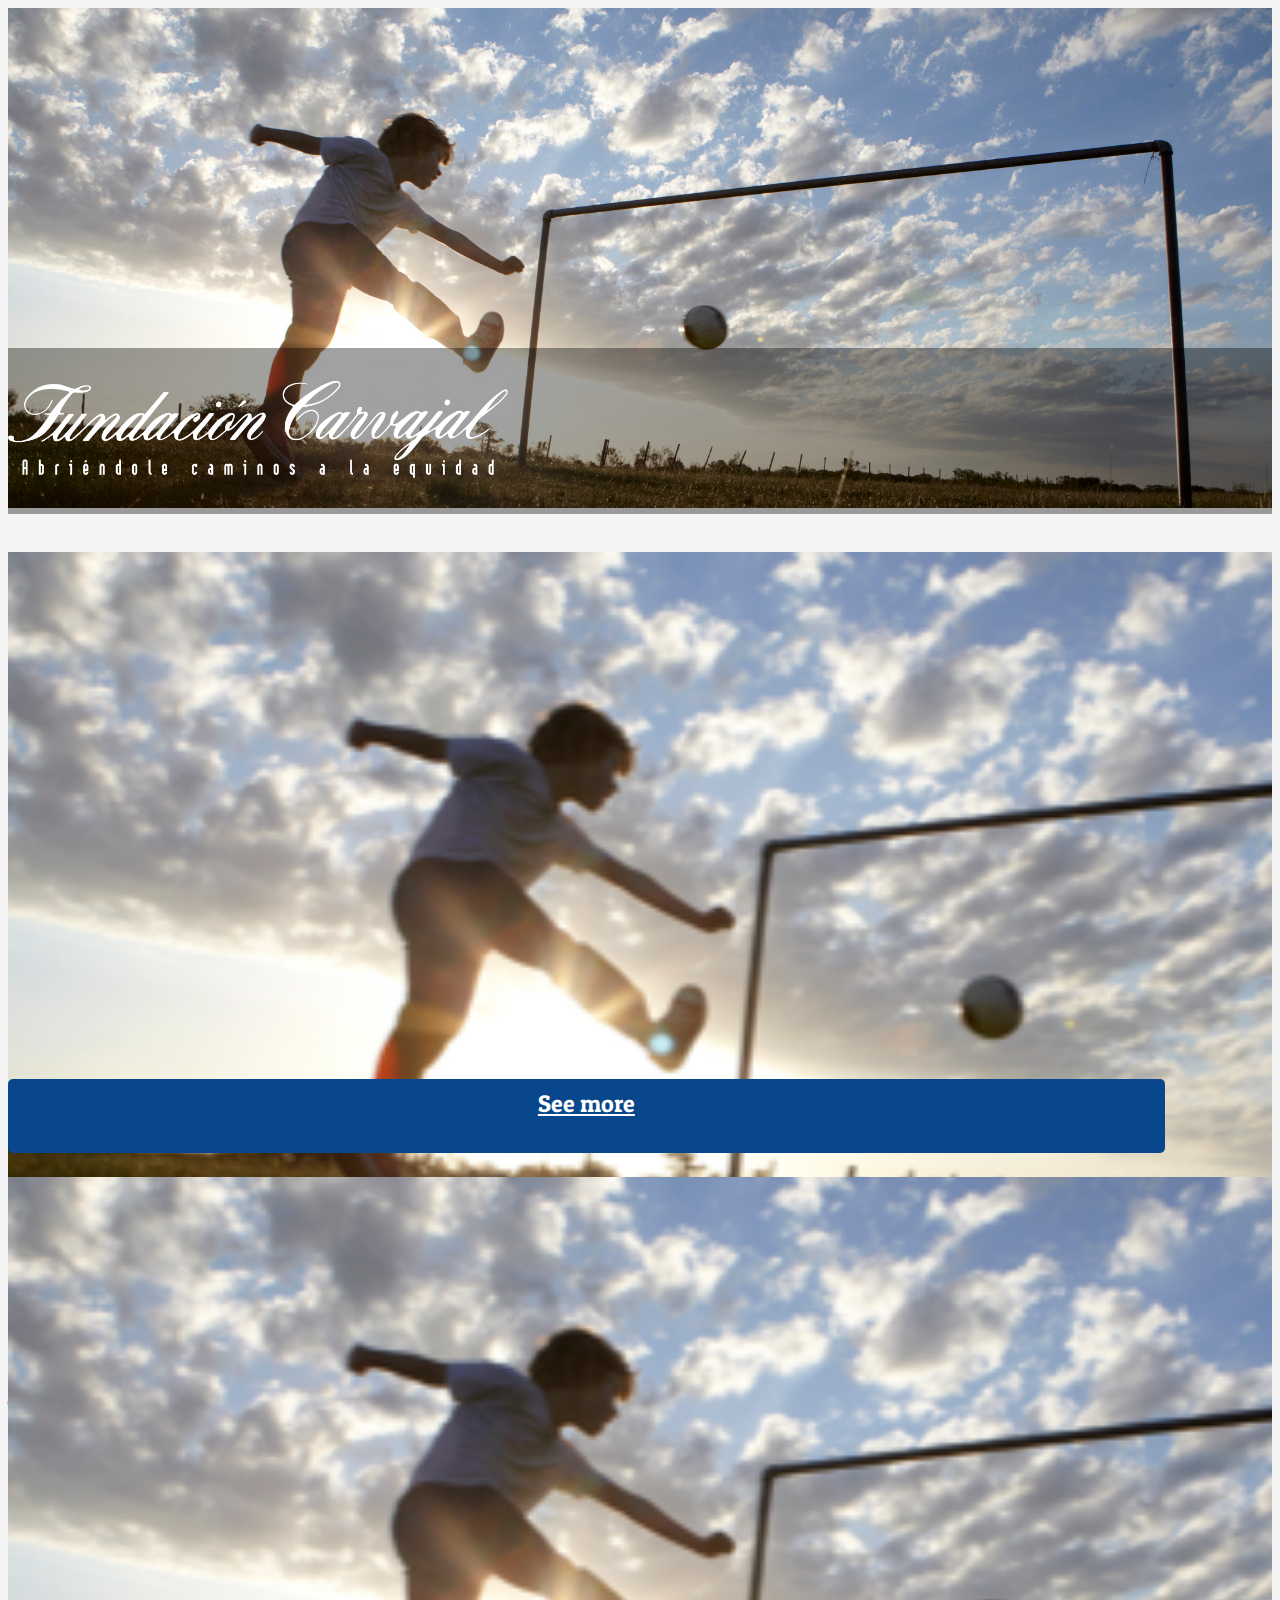
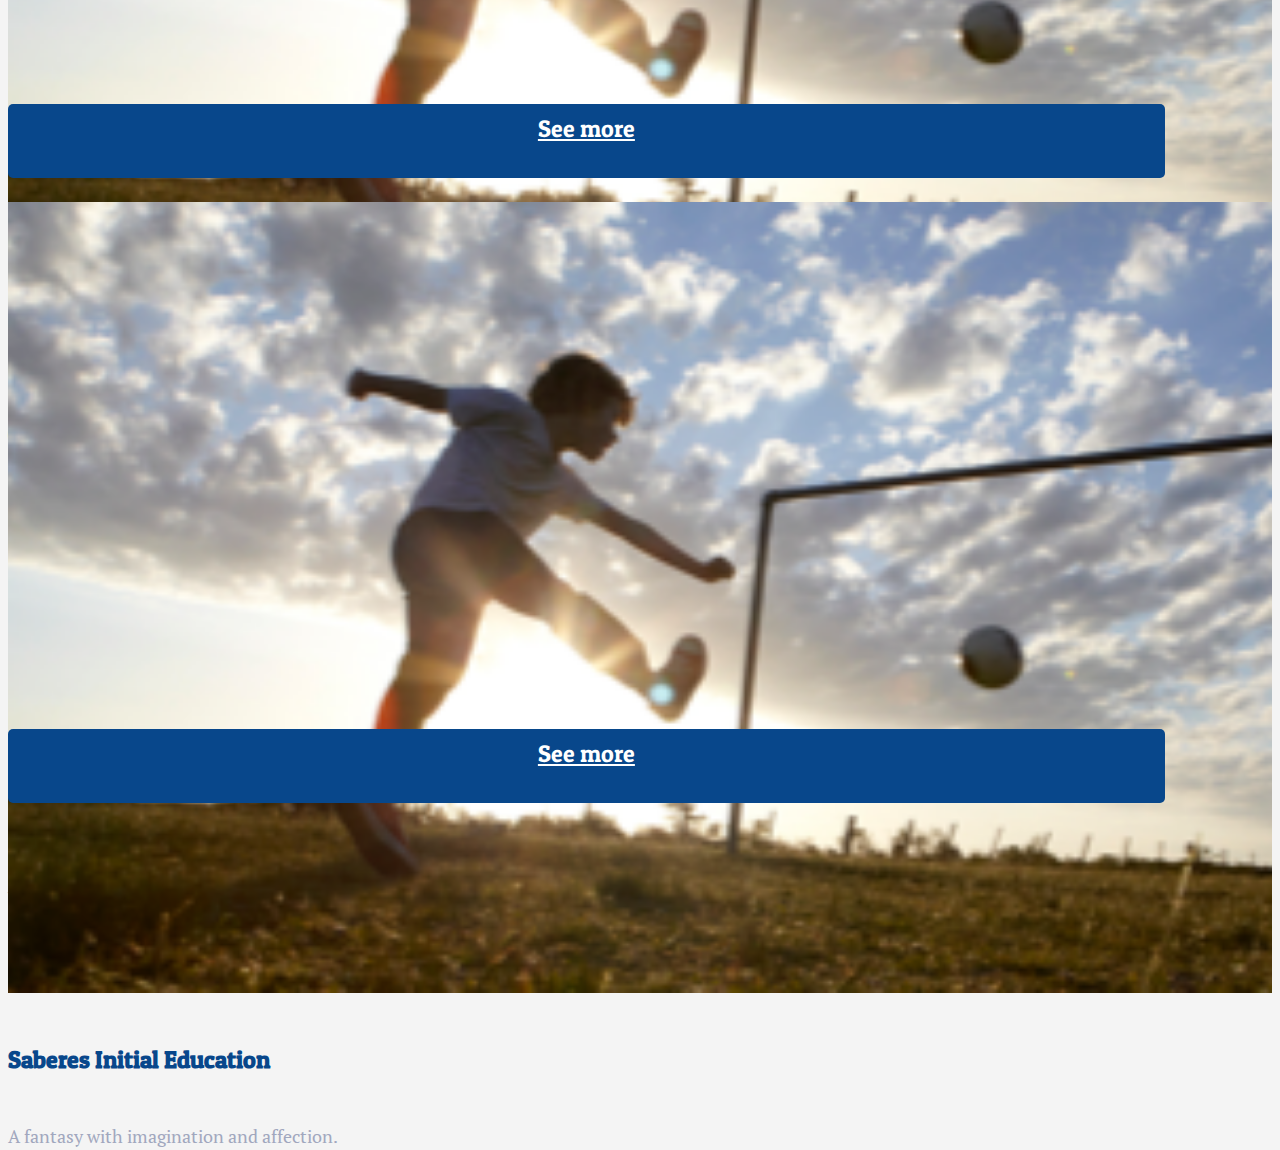
==== index.html @ 8035fb96 "V1" ====
<!DOCTYPE html>
<html lang="es">
    <head>
        <meta charset="UTF-8">
<!--        <meta name="viewport" content="width=device-width, user-scalable=no, initial-scale=1.0, maximum-scale=1.0, minimum-scale=1.0">-->
        <title>Fundación Carvajal</title>

        <!-- Latest compiled and minified CSS -->
        <link rel="stylesheet" href="https://maxcdn.bootstrapcdn.com/bootstrap/3.3.6/css/bootstrap.min.css" integrity="sha384-1q8mTJOASx8j1Au+a5WDVnPi2lkFfwwEAa8hDDdjZlpLegxhjVME1fgjWPGmkzs7" crossorigin="anonymous">
        <link rel="stylesheet" href="estilos.css">
        <link href='https://fonts.googleapis.com/css?family=Patua+One' rel='stylesheet' type='text/css'>
        <link href='https://fonts.googleapis.com/css?family=PT+Serif' rel='stylesheet' type='text/css'>
    </head>
    <body>
        <header>
        </header>
        <div class="encabezado container-fluid text-center">
            <img src="images/logo.png" alt="" class="logo" width="500">
        </div>
        <section class="franjas"></section>
        <section class="secciones container">
            <article class="col-md-4">
                <img src="images/img-peq.png" alt="Imagen para Fundación Carvajal">
                <h2>The Carvajal Foundation</h2>
                <p>The Carvajal Foundation is a non-profit organization with the purpose of promoting the improvement of the quality of life of the communities with most needs in Cali and the rural area of Valle del Cauca, in Colombia. </p>
                <a class="col-md-12" href="carvajal.html">See more</a>
            </article>
            
            <article class="col-md-4">
                <img src="images/img-peq.png" alt="Imagen para Fundación Carvajal">
                <h2>Golazo</h2>
                <p>social reconciliation strategy through sports.</p>
                <a class="col-md-12" href="golazo.html">See more</a>
            </article>
            
            <article class="col-md-4">
                <img src="images/img-peq.png" alt="Imagen para Fundación Carvajal">
                <h2>Saberes Initial Education</h2>
                <p>A fantasy with imagination and affection.</p>
                <a class="col-md-12" href="educacion.html">See more</a>
            </article>
        </section>
        <footer class="container">
            <hr>
            <h4 class="col-md-12 text-center">
            <a target="_blank" href="http://www.fundacióncarvajal.org.co">www.fundacióncarvajal.org.co</a></h4><br><br>
        </footer>
    </body>
</html>
---- estilos.css ----
/* Generated by less 2.5.1 */
.textos-largos {
  font-family: 'PT Serif', serif;
  font-size: 18px;
  color: #a1a7be;
  line-height: 28px;
}
.pintar {
  border: 1px solid #b7b7b7;
}
body {
  font-size: 16px;
  font-family: 'Patua One', cursive;
  background: #F4F4F4;
}
header {
  background-image: url(images/bg.jpg);
  background-size: cover;
  height: 500px;
}
.encabezado {
  background: rgba(0, 0, 0, 0.37);
  padding: 2em 0;
  margin-top: -160px;
}
.franjas {
  background: #08478b;
  width: 100%;
  height: 145px;
  border-bottom: 10px solid #f8e71c;
  margin-top: 7em;
}
.secciones {
  margin-top: -14.3em;
}
.secciones article {
  position: relative;
  height: 625px;
}
.secciones article img {
  width: 100%;
  cursor: pointer;
}
.secciones article img:hover {
  -webkit-filter: brightness(115%);
  filter: brightness(115%);
}
.secciones article h2 {
  font-size: 24px;
  color: #08478b;
  margin: 2em 0;
}
.secciones article p {
  font-family: 'PT Serif', serif;
  font-size: 18px;
  color: #a1a7be;
  line-height: 28px;
}
.secciones article a {
  font-size: 24px;
  color: #ffffff;
  background: #08478b;
  border-radius: 5px;
  text-align: center;
  padding: .4em;
  height: 55px;
  margin: 1em 0;
  position: absolute;
  bottom: 0px;
  width: 90%;
}
.secciones article a:hover {
  -webkit-filter: brightness(115%);
  filter: brightness(115%);
  text-decoration: none;
}
footer {
  margin: 2em 0;
}
footer hr {
  height: 1px;
  color: red;
  background: #dbdbdb;
}
footer a {
  color: #a1a7be;
  font-family: 'PT Serif', serif;
}
.header-interior {
  background: url(images/bg.jpg);
  -webkit-filter: brightness(50%);
  filter: brightness(50%);
  height: 310px;
}
.encabezado-interior {
  margin: -12em 0 0 0;
  height: 100%;
}
.encabezado-interior .logo {
  position: relative;
}
.franjas-interior {
  border: 0;
  height: 80px;
}
.franjas-interior nav ul li {
  display: inline-block;
  padding: 2em 2em 0 0;
  letter-spacing: 1px;
}
.franjas-interior nav ul li a {
  color: white;
}
.franjas-interior nav ul li a.activo {
  color: #f8e71c;
  border-bottom: solid #f8e71c 7px;
  padding-bottom: 20px;
}
.contenido {
  padding: 1em 0;
}
.contenido .contenedor1 {
  margin: 2em 0;
}
.contenido .imagen {
  height: 500px;
  background: #d9d9d9;
  border-radius: 8px;
  margin: 0 0 0 0;
}
.contenido ul {
  color: #08478b;
  font-size: 26px;
  margin-bottom: 2em;
}
.contenido ul li {
  color: #a1a7be;
  list-style: none;
  font-size: 20px;
  letter-spacing: 1px;
}
.contenido ul li:first-child {
  margin-top: 1em;
}
h1,
h2 {
  color: #08478b;
  margin: 0 0 1em 0;
}
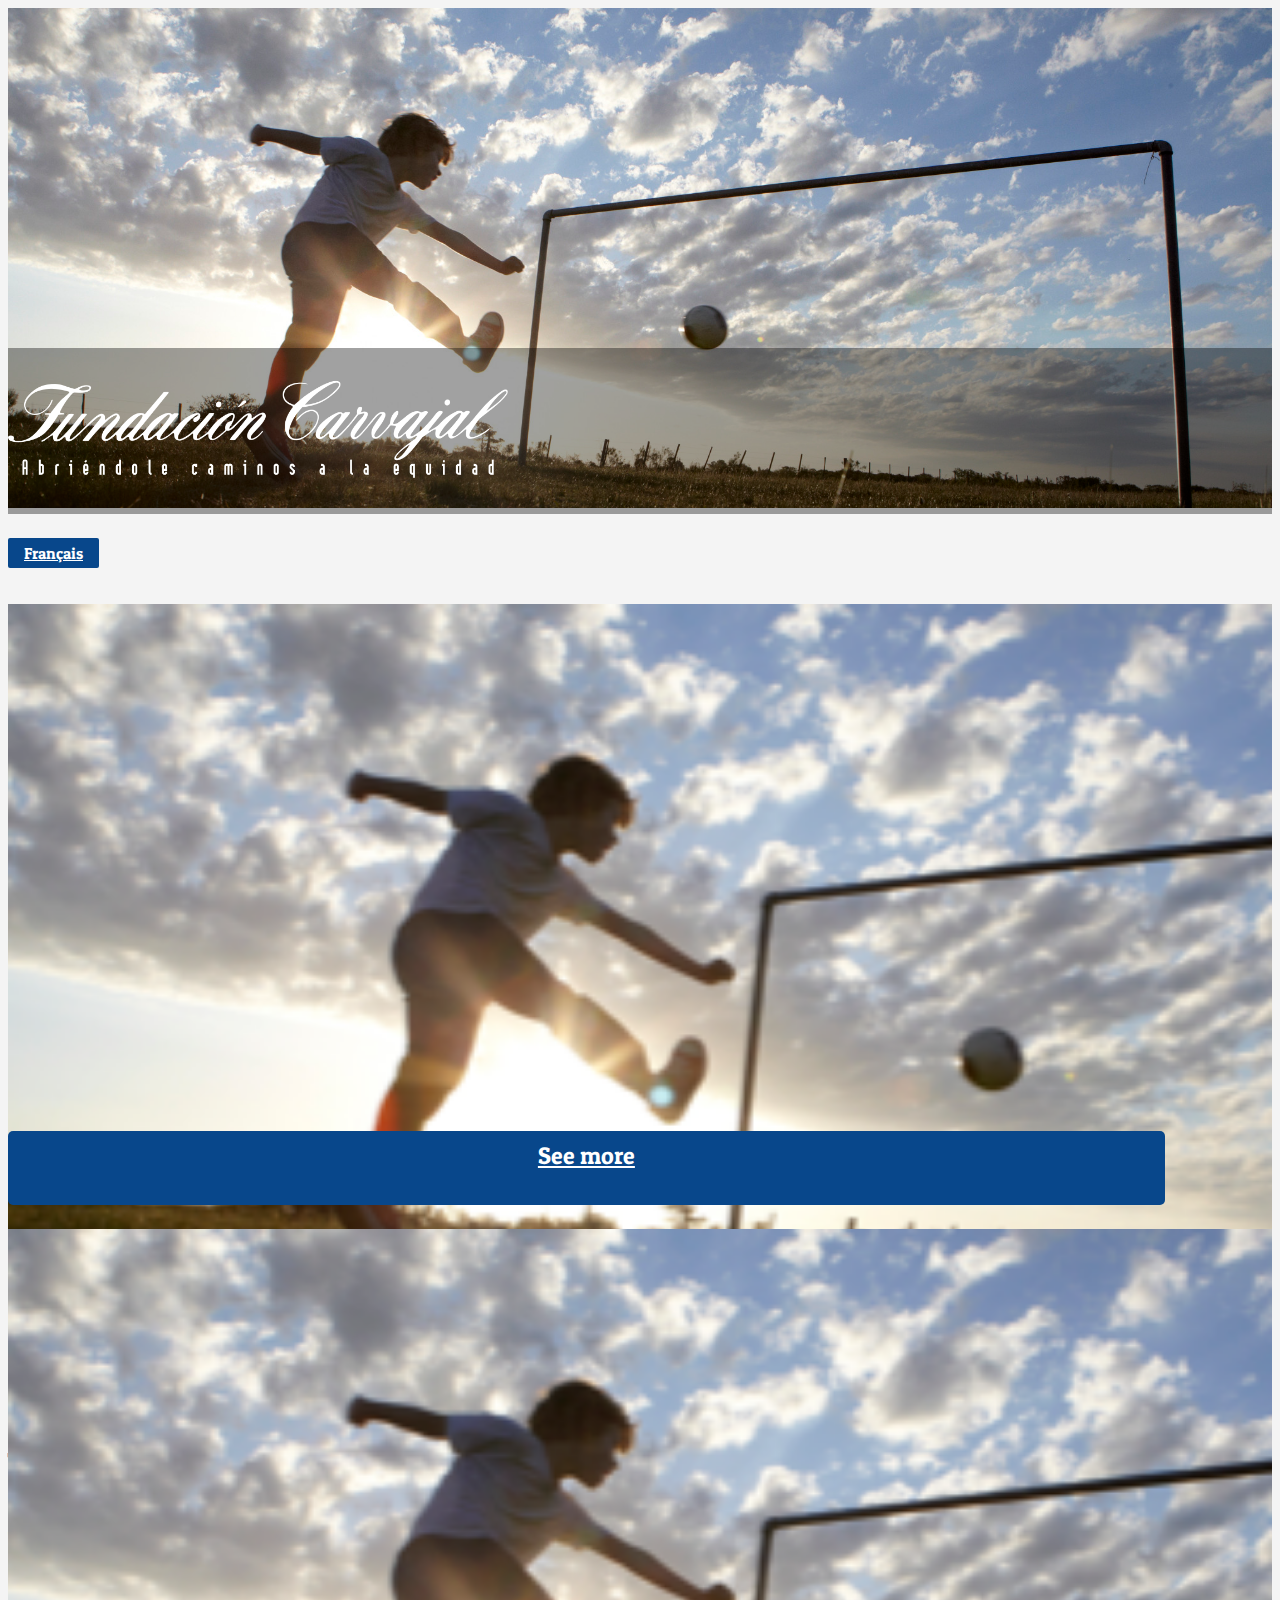
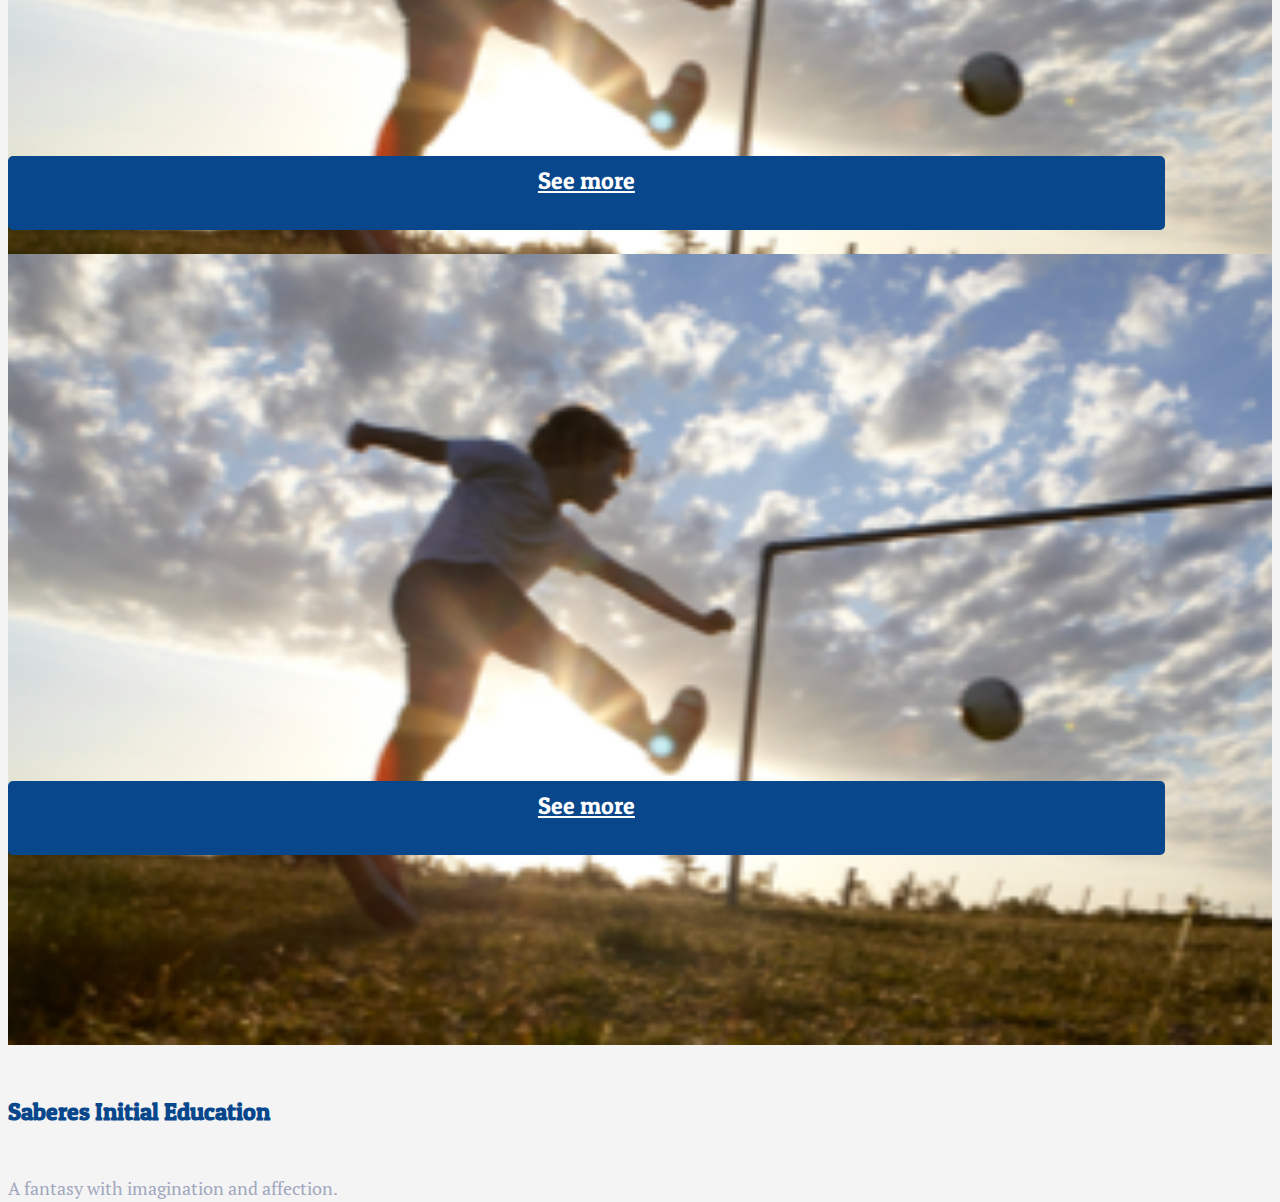
==== commit 7d6adeeb: "Boton Lenguaje" ====
--- a/index.html
+++ b/index.html
@@ -2,7 +2,7 @@
 <html lang="es">
     <head>
         <meta charset="UTF-8">
-<!--        <meta name="viewport" content="width=device-width, user-scalable=no, initial-scale=1.0, maximum-scale=1.0, minimum-scale=1.0">-->
+        <!--        <meta name="viewport" content="width=device-width, user-scalable=no, initial-scale=1.0, maximum-scale=1.0, minimum-scale=1.0">-->
         <title>Fundación Carvajal</title>
 
         <!-- Latest compiled and minified CSS -->
@@ -17,6 +17,9 @@
         <div class="encabezado container-fluid text-center">
             <img src="images/logo.png" alt="" class="logo" width="500">
         </div>
+        <div class="container text-right">
+            <a class="lenguaje" href="#">Français</a>
+        </div>
         <section class="franjas"></section>
         <section class="secciones container">
             <article class="col-md-4">
@@ -25,16 +28,17 @@
                 <p>The Carvajal Foundation is a non-profit organization with the purpose of promoting the improvement of the quality of life of the communities with most needs in Cali and the rural area of Valle del Cauca, in Colombia. </p>
                 <a class="col-md-12" href="carvajal.html">See more</a>
             </article>
-            
+
             <article class="col-md-4">
-                <img src="images/img-peq.png" alt="Imagen para Fundación Carvajal">
+                <img src="images/img-peq.png" alt="Imagen para Golazo">
                 <h2>Golazo</h2>
                 <p>social reconciliation strategy through sports.</p>
                 <a class="col-md-12" href="golazo.html">See more</a>
             </article>
             
+
             <article class="col-md-4">
-                <img src="images/img-peq.png" alt="Imagen para Fundación Carvajal">
+                <img src="images/img-peq.png" alt="Imagen para Saberes">
                 <h2>Saberes Initial Education</h2>
                 <p>A fantasy with imagination and affection.</p>
                 <a class="col-md-12" href="educacion.html">See more</a>
@@ -43,7 +47,7 @@
         <footer class="container">
             <hr>
             <h4 class="col-md-12 text-center">
-            <a target="_blank" href="http://www.fundacióncarvajal.org.co">www.fundacióncarvajal.org.co</a></h4><br><br>
+                <a target="_blank" href="http://www.fundacióncarvajal.org.co">www.fundacióncarvajal.org.co</a></h4><br><br>
         </footer>
     </body>
 </html>--- a/estilos.css
+++ b/estilos.css
@@ -28,7 +28,26 @@
   width: 100%;
   height: 145px;
   border-bottom: 10px solid #f8e71c;
-  margin-top: 7em;
+  margin-top: 9em;
+}
+.lenguaje {
+  position: relative;
+  top: 1.8em;
+  color: #ffffff;
+  background: #08478b;
+  border-radius: 2px;
+  padding: .3em 1em;
+  margin: 0 1em 0 0;
+}
+.lenguaje:hover {
+  -webkit-filter: brightness(115%);
+  filter: brightness(115%);
+  color: white;
+  text-decoration: none;
+}
+.lenguaje:hover {
+  color: white;
+  text-decoration: none;
 }
 .secciones {
   margin-top: -14.3em;
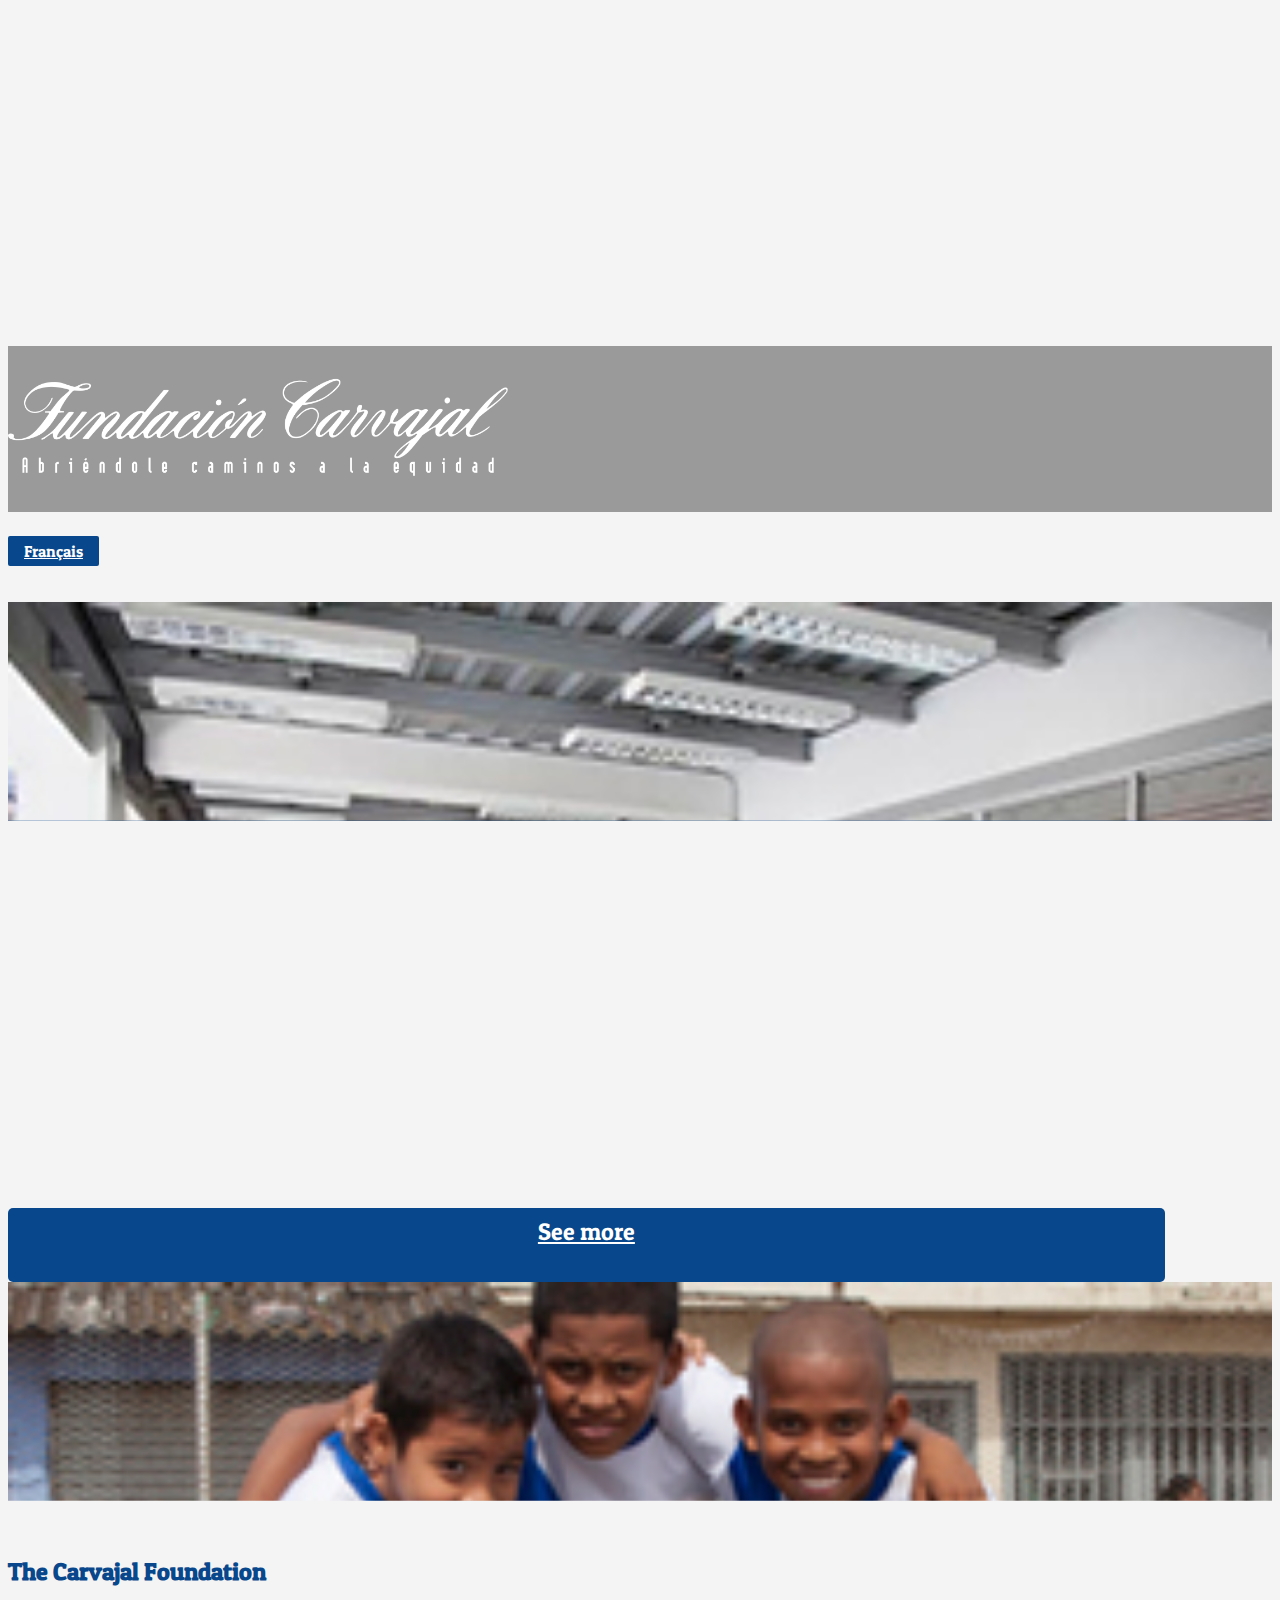
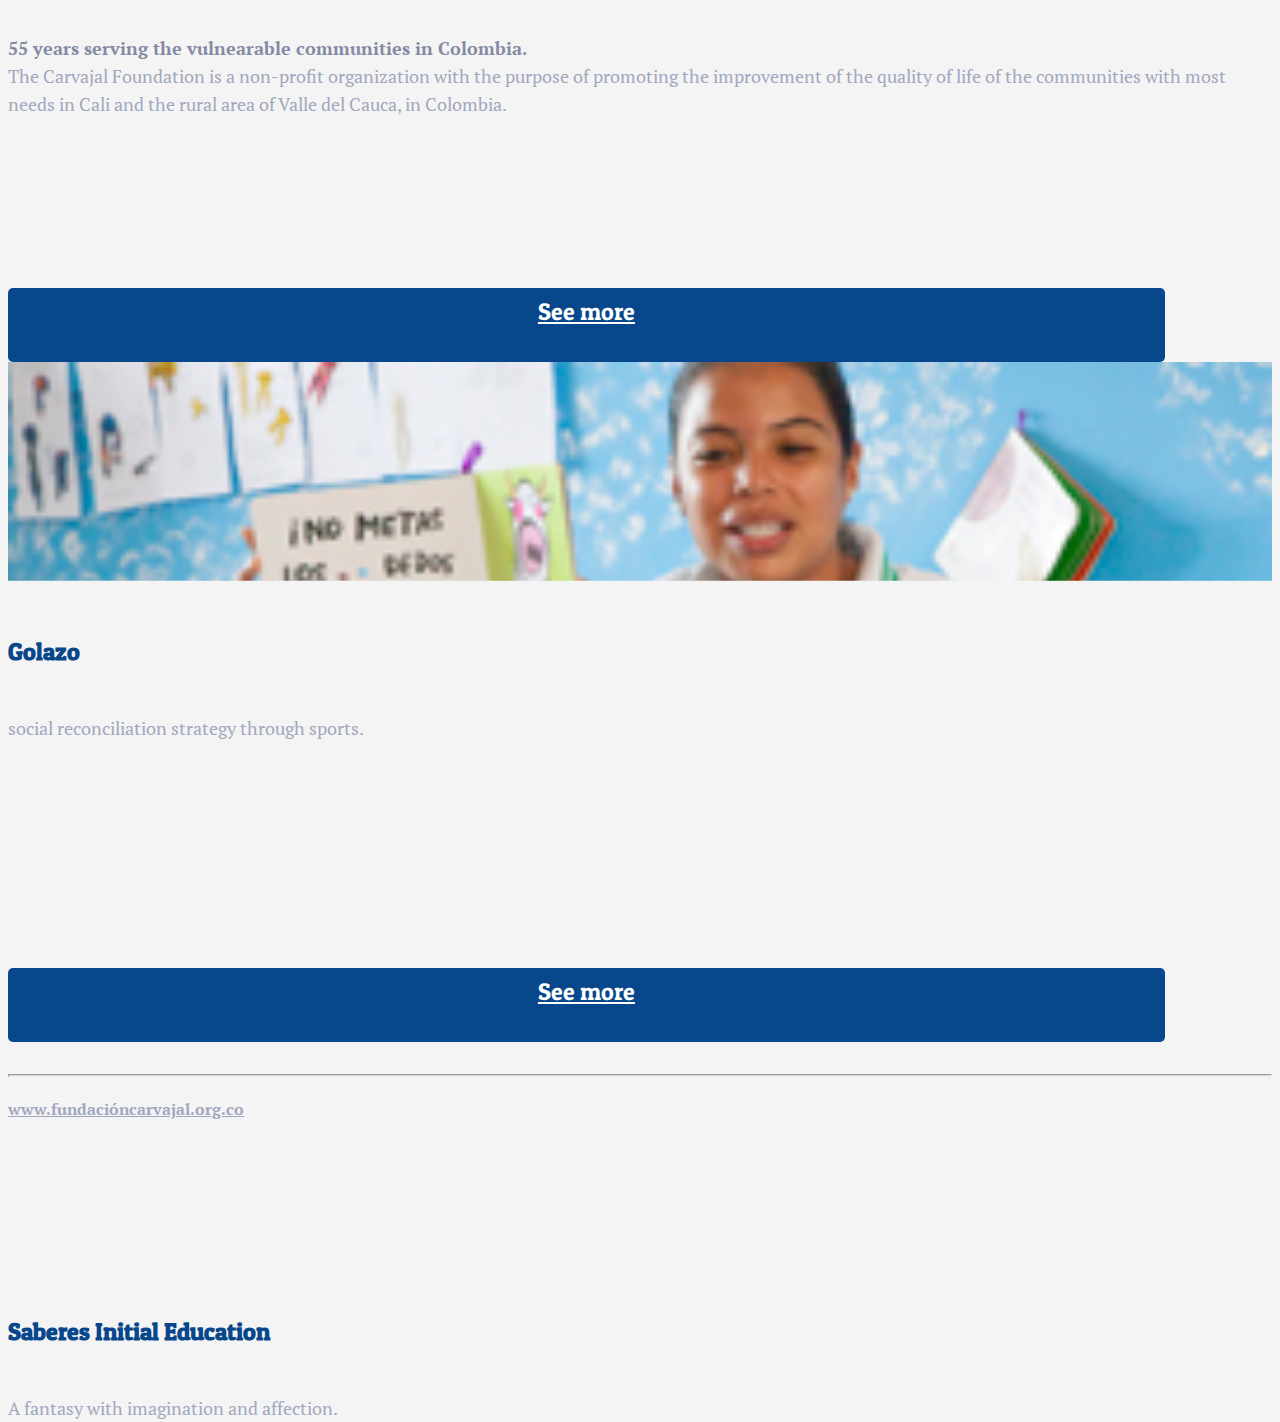
==== commit 4ed1edbe: "Cambio de textos" ====
--- a/index.html
+++ b/index.html
@@ -9,7 +9,7 @@
         <link rel="stylesheet" href="https://maxcdn.bootstrapcdn.com/bootstrap/3.3.6/css/bootstrap.min.css" integrity="sha384-1q8mTJOASx8j1Au+a5WDVnPi2lkFfwwEAa8hDDdjZlpLegxhjVME1fgjWPGmkzs7" crossorigin="anonymous">
         <link rel="stylesheet" href="estilos.css">
         <link href='https://fonts.googleapis.com/css?family=Patua+One' rel='stylesheet' type='text/css'>
-        <link href='https://fonts.googleapis.com/css?family=PT+Serif' rel='stylesheet' type='text/css'>
+        <link href='https://fonts.googleapis.com/css?family=PT+Serif:400,700' rel='stylesheet' type='text/css'>
     </head>
     <body>
         <header>
@@ -23,14 +23,14 @@
         <section class="franjas"></section>
         <section class="secciones container">
             <article class="col-md-4">
-                <img src="images/img-peq.png" alt="Imagen para Fundación Carvajal">
+                <img src="images/h_carvajal.jpg" alt="Imagen para Fundación Carvajal">
                 <h2>The Carvajal Foundation</h2>
-                <p>The Carvajal Foundation is a non-profit organization with the purpose of promoting the improvement of the quality of life of the communities with most needs in Cali and the rural area of Valle del Cauca, in Colombia. </p>
+                <p><strong>55 years serving the vulnearable communities in Colombia.</strong><br>The Carvajal Foundation is a non-profit organization with the purpose of promoting the improvement of the quality of life of the communities with most needs in Cali and the rural area of Valle del Cauca, in Colombia. </p>
                 <a class="col-md-12" href="carvajal.html">See more</a>
             </article>
 
             <article class="col-md-4">
-                <img src="images/img-peq.png" alt="Imagen para Golazo">
+                <img src="images/galeria/golazo_0018.jpg" alt="Imagen para Golazo">
                 <h2>Golazo</h2>
                 <p>social reconciliation strategy through sports.</p>
                 <a class="col-md-12" href="golazo.html">See more</a>
@@ -38,7 +38,7 @@
             
 
             <article class="col-md-4">
-                <img src="images/img-peq.png" alt="Imagen para Saberes">
+                <img src="images/galeria/saberes_0006.jpg" alt="Imagen para Saberes">
                 <h2>Saberes Initial Education</h2>
                 <p>A fantasy with imagination and affection.</p>
                 <a class="col-md-12" href="educacion.html">See more</a>
--- a/estilos.css
+++ b/estilos.css
@@ -14,20 +14,20 @@
   background: #F4F4F4;
 }
 header {
-  background-image: url(images/bg.jpg);
+  background-image: url(images/bg_2.jpg);
   background-size: cover;
+  background-position: center;
   height: 500px;
 }
 .encabezado {
   background: rgba(0, 0, 0, 0.37);
   padding: 2em 0;
-  margin-top: -160px;
+  margin-top: -162px;
 }
 .franjas {
   background: #08478b;
   width: 100%;
   height: 145px;
-  border-bottom: 10px solid #f8e71c;
   margin-top: 9em;
 }
 .lenguaje {
@@ -50,14 +50,16 @@
   text-decoration: none;
 }
 .secciones {
-  margin-top: -14.3em;
+  margin-top: -13.7em;
 }
 .secciones article {
   position: relative;
-  height: 625px;
+  height: 680px;
 }
 .secciones article img {
   width: 100%;
+  -webkit-clip-path: polygon(0 0, 100% 0, 100% 219px, 0 219px);
+  clip-path: polygon(0 0, 100% 0, 100% 219px, 0 219px);
   cursor: pointer;
 }
 .secciones article img:hover {
@@ -75,6 +77,10 @@
   color: #a1a7be;
   line-height: 28px;
 }
+.secciones article p strong {
+  font-weight: 700;
+  color: #848aa3;
+}
 .secciones article a {
   font-size: 24px;
   color: #ffffff;
@@ -83,7 +89,7 @@
   text-align: center;
   padding: .4em;
   height: 55px;
-  margin: 1em 0;
+  margin: 0;
   position: absolute;
   bottom: 0px;
   width: 90%;
@@ -111,6 +117,21 @@
   filter: brightness(50%);
   height: 310px;
 }
+.header_carvajal {
+  background-image: url(images/bg_carvajal.jpg);
+  background-size: cover;
+  background-position: center;
+}
+.header_golazo {
+  background-image: url(images/galeria/golazo_0018_b.jpg);
+  background-size: cover;
+  background-position: center;
+}
+.header_saberes {
+  background-image: url(images/galeria/saberes_0009_b.jpg);
+  background-size: cover;
+  background-position: 0px -850px;
+}
 .encabezado-interior {
   margin: -12em 0 0 0;
   height: 100%;
@@ -128,12 +149,14 @@
   letter-spacing: 1px;
 }
 .franjas-interior nav ul li a {
-  color: white;
+  color: #022b58;
+  text-shadow: 0px 1px 0px rgba(255, 255, 255, 0.2);
 }
 .franjas-interior nav ul li a.activo {
-  color: #f8e71c;
-  border-bottom: solid #f8e71c 7px;
+  color: #f4f4f4;
+  border-bottom: solid #f4f4f4 7px;
   padding-bottom: 20px;
+  text-shadow: 1px 1px 0px #000000;
 }
 .contenido {
   padding: 1em 0;
@@ -142,10 +165,8 @@
   margin: 2em 0;
 }
 .contenido .imagen {
-  height: 500px;
-  background: #d9d9d9;
-  border-radius: 8px;
-  margin: 0 0 0 0;
+  height: 193px;
+  margin: 0 0 25px 0;
 }
 .contenido ul {
   color: #08478b;
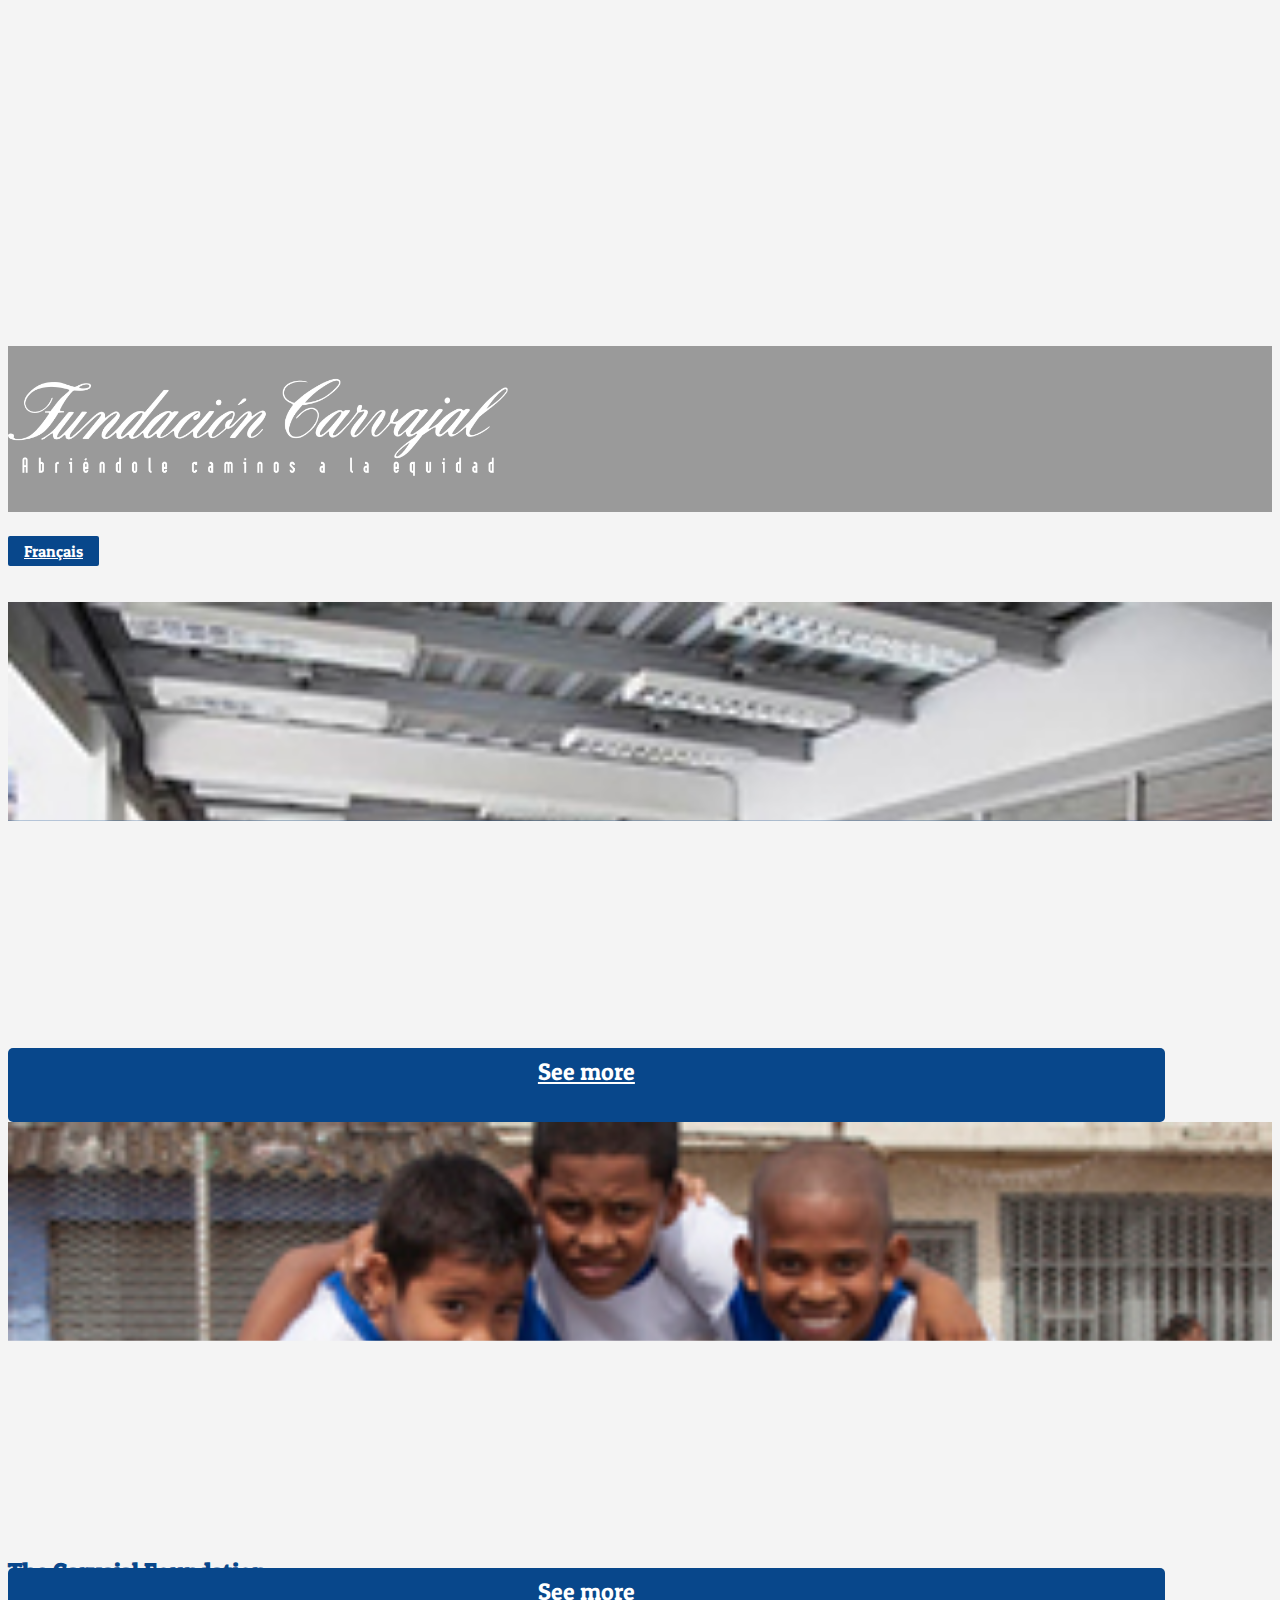
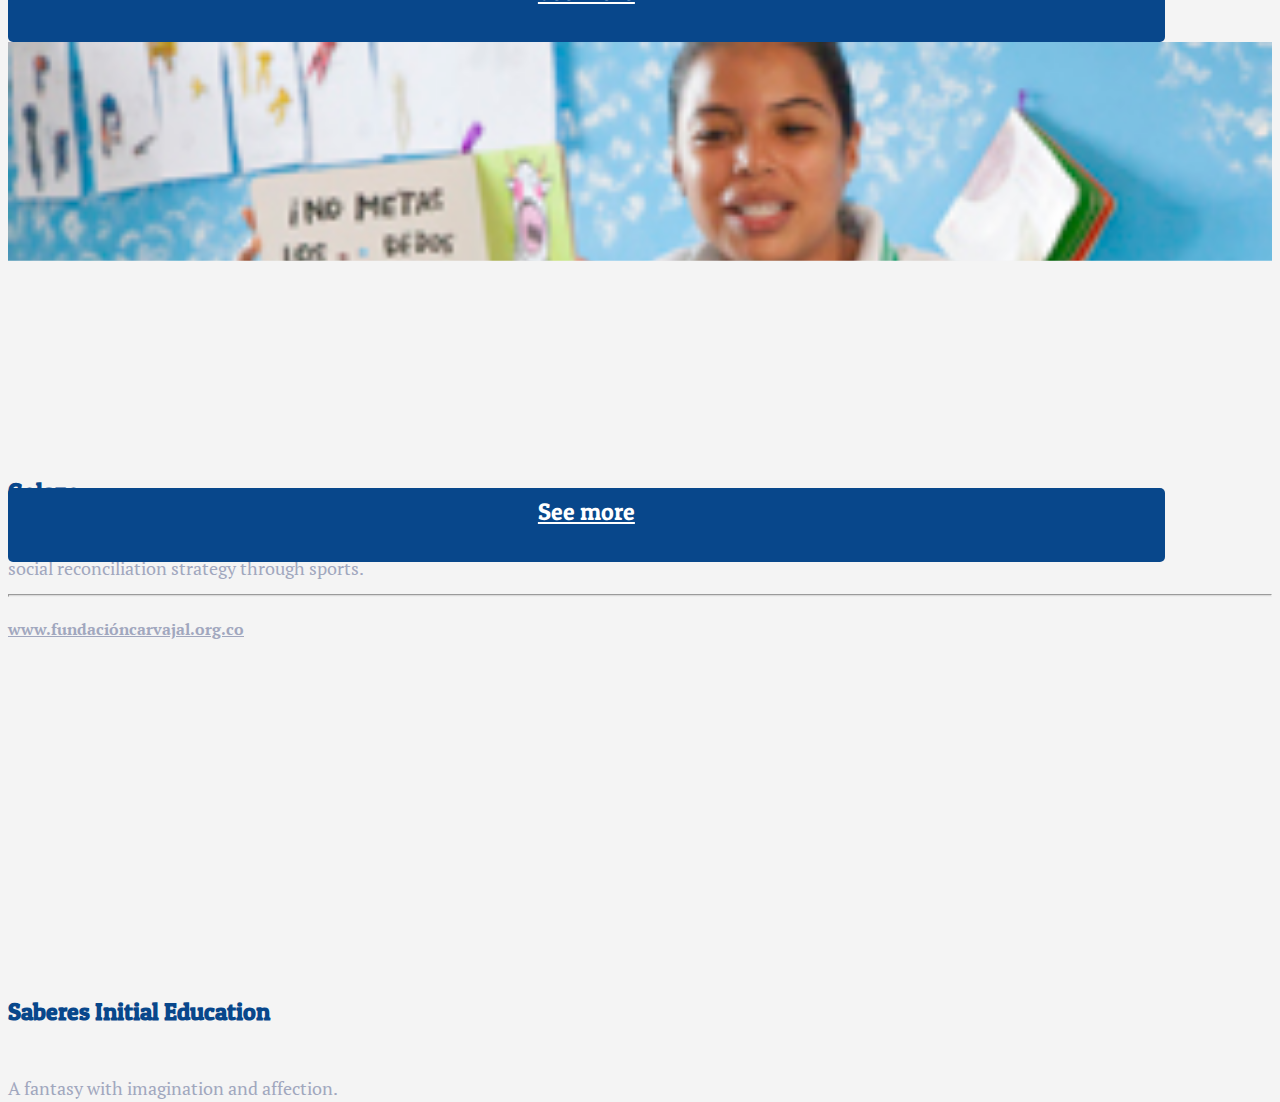
==== commit 36c1c690: "Quitar texto de carvajal en home" ====
--- a/index.html
+++ b/index.html
@@ -25,7 +25,7 @@
             <article class="col-md-4">
                 <img src="images/h_carvajal.jpg" alt="Imagen para Fundación Carvajal">
                 <h2>The Carvajal Foundation</h2>
-                <p><strong>55 years serving the vulnearable communities in Colombia.</strong><br>The Carvajal Foundation is a non-profit organization with the purpose of promoting the improvement of the quality of life of the communities with most needs in Cali and the rural area of Valle del Cauca, in Colombia. </p>
+                <p>55 years serving the vulnearable communities in Colombia.</p>
                 <a class="col-md-12" href="carvajal.html">See more</a>
             </article>
 
--- a/estilos.css
+++ b/estilos.css
@@ -54,7 +54,7 @@
 }
 .secciones article {
   position: relative;
-  height: 680px;
+  height: 520px;
 }
 .secciones article img {
   width: 100%;
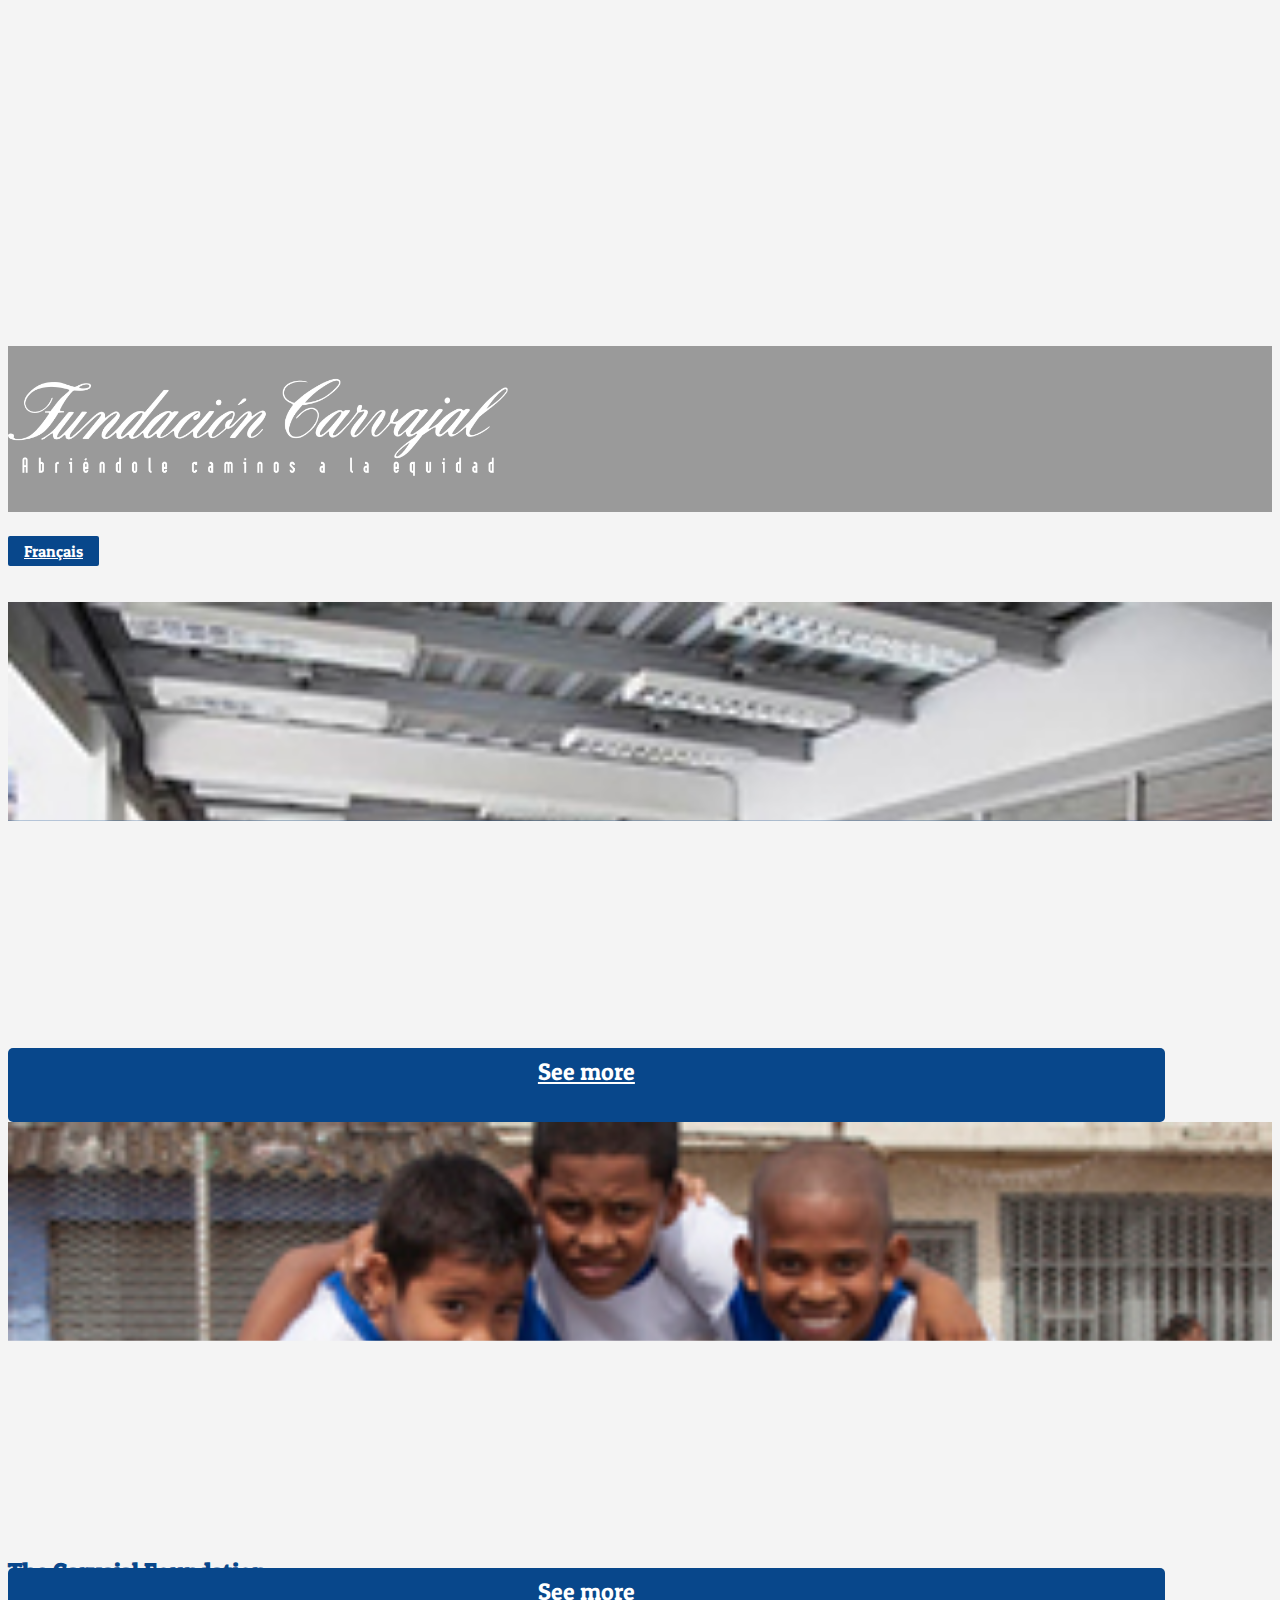
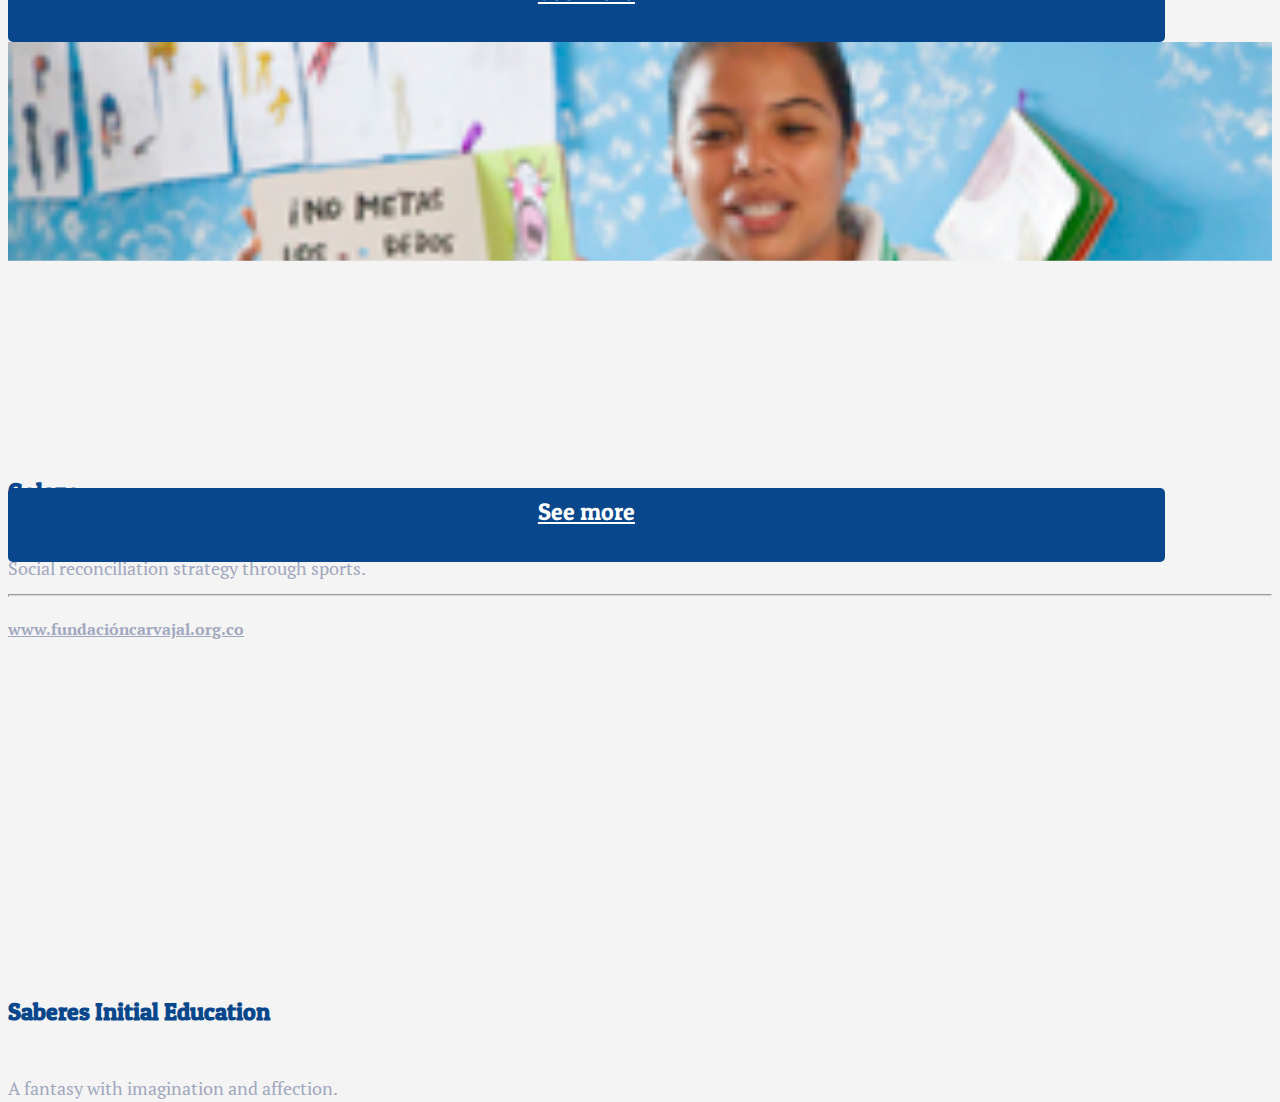
==== commit 5c4d4bb5: "Act texto carvajal" ====
--- a/index.html
+++ b/index.html
@@ -32,7 +32,7 @@
             <article class="col-md-4">
                 <img src="images/galeria/golazo_0018.jpg" alt="Imagen para Golazo">
                 <h2>Golazo</h2>
-                <p>social reconciliation strategy through sports.</p>
+                <p>Social reconciliation strategy through sports.</p>
                 <a class="col-md-12" href="golazo.html">See more</a>
             </article>
             
